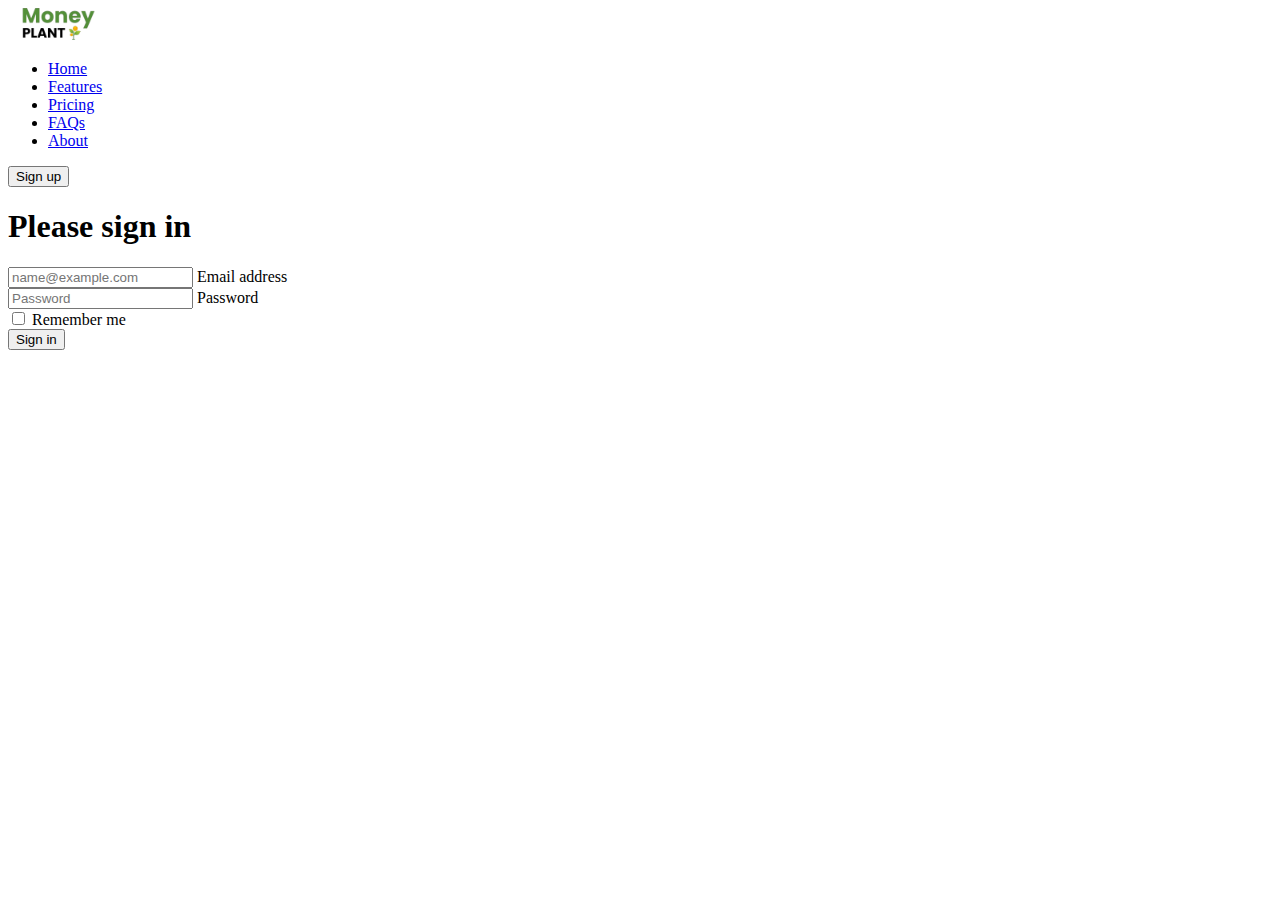
==== pages/login.html @ ee9e8276 "login.html changes done" ====
<!DOCTYPE html>
<html lang="en">
<head>
    <meta charset="UTF-8">
    <meta name="viewport" content="width=device-width, initial-scale=1.0">
    <title>Sign in</title>
    <link href="https://cdn.jsdelivr.net/npm/bootstrap@5.3.2/dist/css/bootstrap.min.css" rel="stylesheet"
        integrity="sha384-T3c6CoIi6uLrA9TneNEoa7RxnatzjcDSCmG1MXxSR1GAsXEV/Dwwykc2MPK8M2HN" crossorigin="anonymous">
    <link rel="stylesheet" href="../styles/login.css">
</head>
<body>
    <!-- Nav-Bar -->
    <nav>
        <div class="container-fluid">
            <div
                class="d-flex flex-wrap align-items-center justify-content-center justify-content-md-between py-3 mb-4 border-bottom">
                <div class="col-md-3 mb-2 mb-md-0">
                    <a href="/" class="d-inline-flex link-body-emphasis text-decoration-none">
                        <img src="../assets/logo1.png" alt="Money Plant Logo" width="100" class="logo">
                    </a>
                </div>

                <ul class="nav col-12 col-md-auto mb-2 justify-content-center mb-md-0">
                    <li><a href="#" class="nav-link px-2 link-secondary">Home</a></li>
                    <li><a href="#" class="nav-link px-2">Features</a></li>
                    <li><a href="#" class="nav-link px-2">Pricing</a></li>
                    <li><a href="#" class="nav-link px-2">FAQs</a></li>
                    <li><a href="#" class="nav-link px-2">About</a></li>
                </ul>

                <div class="col-md-3 text-end">
                    <button type="button" class="btn btn-primary">Sign up</button>
                </div>
            </div>
        </div>
    </nav>
    
    <main class="form-signin w-100 m-auto">
        <form>
          <h1 class="h3 mb-3 fw-normal">Please sign in</h1>
      
          <div class="form-floating">
            <input type="email" class="form-control" id="floatingInput" placeholder="name@example.com">
            <label for="floatingInput">Email address</label>
          </div>
          <div class="form-floating">
            <input type="password" class="form-control" id="floatingPassword" placeholder="Password">
            <label for="floatingPassword">Password</label>
          </div>
      
          <div class="form-check text-start my-3">
            <input class="form-check-input" type="checkbox" value="remember-me" id="flexCheckDefault">
            <label class="form-check-label" for="flexCheckDefault">
              Remember me
            </label>
          </div>
          <button class="btn btn-primary w-100 py-2" type="submit">Sign in</button>
        </form>
      </main>

</body>
</html>
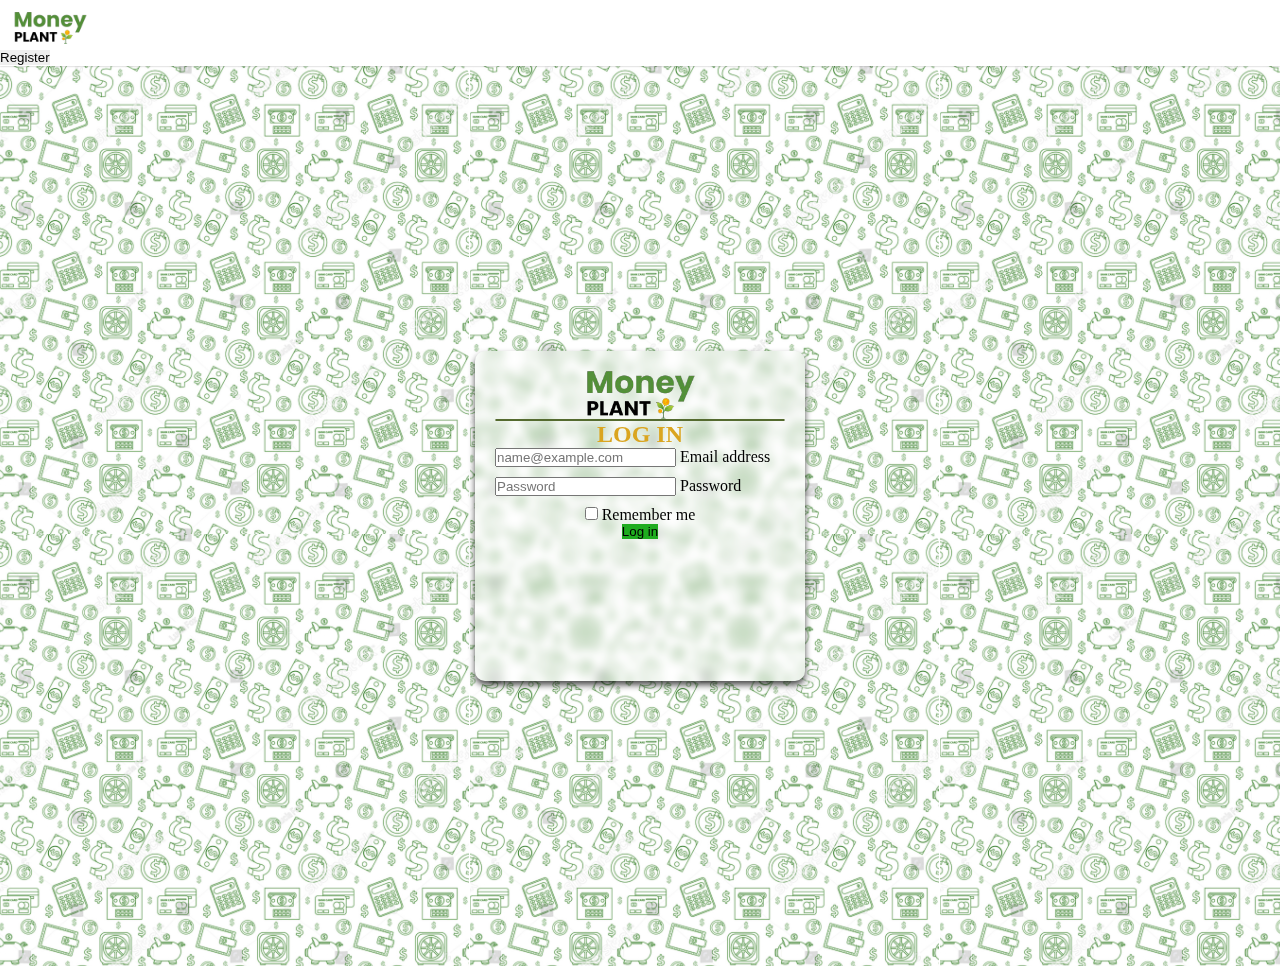
==== commit 35d2f6da: "Updated images and content" ====
--- a/pages/login.html
+++ b/pages/login.html
@@ -1,62 +1,77 @@
 <!DOCTYPE html>
 <html lang="en">
+
 <head>
-    <meta charset="UTF-8">
-    <meta name="viewport" content="width=device-width, initial-scale=1.0">
-    <title>Sign in</title>
-    <link href="https://cdn.jsdelivr.net/npm/bootstrap@5.3.2/dist/css/bootstrap.min.css" rel="stylesheet"
-        integrity="sha384-T3c6CoIi6uLrA9TneNEoa7RxnatzjcDSCmG1MXxSR1GAsXEV/Dwwykc2MPK8M2HN" crossorigin="anonymous">
-    <link rel="stylesheet" href="../styles/login.css">
+  <meta charset="UTF-8">
+  <meta name="viewport" content="width=device-width, initial-scale=1.0">
+  <title>Sign in</title>
+  <link href="https://cdn.jsdelivr.net/npm/bootstrap@5.3.2/dist/css/bootstrap.min.css" rel="stylesheet"
+    integrity="sha384-T3c6CoIi6uLrA9TneNEoa7RxnatzjcDSCmG1MXxSR1GAsXEV/Dwwykc2MPK8M2HN" crossorigin="anonymous">
+  <link rel="stylesheet" href="../styles/login.css">
 </head>
+
 <body>
-    <!-- Nav-Bar -->
-    <nav>
-        <div class="container-fluid">
-            <div
-                class="d-flex flex-wrap align-items-center justify-content-center justify-content-md-between py-3 mb-4 border-bottom">
-                <div class="col-md-3 mb-2 mb-md-0">
-                    <a href="/" class="d-inline-flex link-body-emphasis text-decoration-none">
-                        <img src="../assets/logo1.png" alt="Money Plant Logo" width="100" class="logo">
-                    </a>
-                </div>
+  <!-- Nav-Bar -->
+  <nav class="navbar-expand-lg fixed-top">
+    <div class="container">
+      <div
+        class="d-flex flex-wrap align-items-center justify-content-between justify-content-md-between py-3 border-bottom">
+        <div class="logo-div">
+          <a href="/" class="d-inline-flex link-body-emphasis text-decoration-none navbar-brand">
+            <img src="../assets/logo1.png" alt="Money Plant Logo" width="100" class="logo">
+          </a>
+        </div>
 
-                <ul class="nav col-12 col-md-auto mb-2 justify-content-center mb-md-0">
-                    <li><a href="#" class="nav-link px-2 link-secondary">Home</a></li>
-                    <li><a href="#" class="nav-link px-2">Features</a></li>
-                    <li><a href="#" class="nav-link px-2">Pricing</a></li>
-                    <li><a href="#" class="nav-link px-2">FAQs</a></li>
-                    <li><a href="#" class="nav-link px-2">About</a></li>
-                </ul>
+        <!-- <button class="navbar-toggler collapsed" type="button" data-bs-toggle="collapse"
+          data-bs-target="#navbarCollapse" aria-controls="navbarCollapse" aria-expanded="false"
+          aria-label="Toggle navigation">
+          <i class="fa-solid fa-bars" style="color: #96b43b; font-size: 24px;"></i>
+        </button> -->
 
-                <div class="col-md-3 text-end">
-                    <button type="button" class="btn btn-primary">Sign up</button>
-                </div>
-            </div>
+        <!-- <div class="collapse navbar-collapse justify-content-between" id="navbarCollapse">
+          <ul class="navbar-nav ">
+            <li class="nav-item"><a href="#" class="nav-link active px-2">Home</a></li>
+            <li class="nav-item"><a href="#" class="nav-link px-2">Features</a></li>
+            <li class="nav-item"><a href="#" class="nav-link px-2">About</a></li>
+            <li class="nav-item"><a href="#" class="nav-link px-2">FAQs</a></li>
+          </ul>
+        </div> -->
+
+        <div class="col-md-3 text-end">
+          <!-- <button type="button" class="btn btn-success me-2">Login</button> -->
+          <button type="button" class="btn btn-warning">Register</button>
         </div>
-    </nav>
-    
-    <main class="form-signin w-100 m-auto">
-        <form>
-          <h1 class="h3 mb-3 fw-normal">Please sign in</h1>
-      
-          <div class="form-floating">
-            <input type="email" class="form-control" id="floatingInput" placeholder="name@example.com">
-            <label for="floatingInput">Email address</label>
-          </div>
-          <div class="form-floating">
-            <input type="password" class="form-control" id="floatingPassword" placeholder="Password">
-            <label for="floatingPassword">Password</label>
-          </div>
-      
-          <div class="form-check text-start my-3">
-            <input class="form-check-input" type="checkbox" value="remember-me" id="flexCheckDefault">
-            <label class="form-check-label" for="flexCheckDefault">
-              Remember me
-            </label>
-          </div>
-          <button class="btn btn-primary w-100 py-2" type="submit">Sign in</button>
-        </form>
-      </main>
+
+      </div>
+    </div>
+  </nav>
+
+
+  <main class="form-signin w-100">
+    <form>
+      <img src="../assets/logo1.png" alt="logo" class="form-logo">
+      <hr class="hr">
+      <h2 class="text-center mb-3">LOG IN</h2>
+
+      <div class="form-floating">
+        <input type="email" class="form-control" id="floatingInput" placeholder="name@example.com">
+        <label for="floatingInput">Email address</label>
+      </div>
+      <div class="form-floating">
+        <input type="password" class="form-control" id="floatingPassword" placeholder="Password">
+        <label for="floatingPassword">Password</label>
+      </div>
+
+      <div class="form-check text-start my-3">
+        <input class="form-check-input" type="checkbox" value="remember-me" id="flexCheckDefault">
+        <label class="form-check-label" for="flexCheckDefault">
+          Remember me
+        </label>
+      </div>
+      <button class="btn btn-success w-100 py-2" type="submit">Log in</button>
+    </form>
+  </main>
 
 </body>
+
 </html>--- a/styles/login.css
+++ b/styles/login.css
@@ -0,0 +1,81 @@
+* {
+    padding: 0;
+    margin: 0;
+    box-sizing: border-box;
+}
+
+button {
+    border: none !important;
+    font-weight: 500 !important;
+}
+
+/* Navbar */
+
+nav {
+    background-color: rgba(255, 255, 255, 0.4);
+    backdrop-filter: blur(10px);
+    box-shadow: 0px 0px 2px rgba(0, 0, 0, 0.3);
+}
+
+.logo {
+    padding-top: 12px !important;
+}
+
+.nav-link {
+    color: darkslategrey !important;
+    font-weight: 600 !important;
+}
+
+.nav-link:hover {
+    color: #ffc107 !important;
+}
+
+.active {
+    color: goldenrod !important;
+}
+
+main {
+    /* padding: 1rem; */
+    display: flex;
+    justify-content: center;
+    align-items: center;
+    height: 100vh;
+    background-image: url(../assets/Screenshot\ 2023-10-25\ 072828.png);
+}
+
+form {
+    padding: 20px;
+    min-width: 330px;
+    min-height: 330px;
+    background: rgba(255, 255, 255, 0.2);
+    border-radius: 10px;
+    backdrop-filter: blur(5px);
+    box-shadow: 0 4px 6px rgba(0, 0, 0, 0.7);
+    display: flex;
+    flex-direction: column;
+    align-items: center;
+}
+
+.form-logo {
+    width: 150px;
+}
+
+form .hr {
+    width: 100%;
+    border: 1px solid darkolivegreen;
+    border-radius: 10px;
+    opacity: 1;
+}
+
+form h2 {
+    color: goldenrod;
+}
+
+.form-floating {
+    margin-bottom: 10px;
+    width: 100%;
+}
+
+.btn-success {
+    background-color: rgb(31, 172, 31);
+}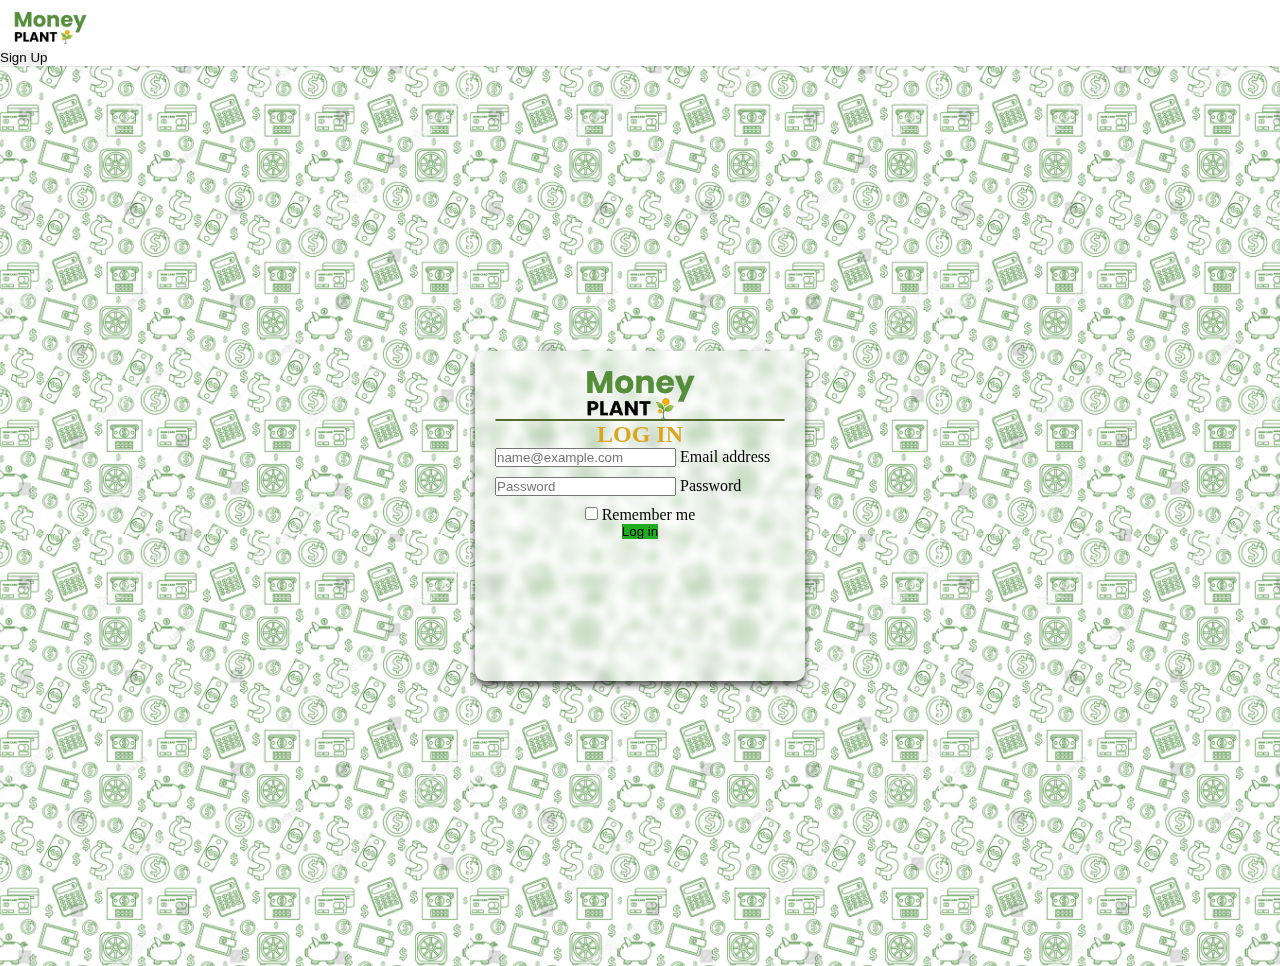
==== commit 5db6246e: "added favicons" ====
--- a/pages/login.html
+++ b/pages/login.html
@@ -5,6 +5,10 @@
   <meta charset="UTF-8">
   <meta name="viewport" content="width=device-width, initial-scale=1.0">
   <title>Sign in</title>
+  <link rel="apple-touch-icon" sizes="180x180" href="/apple-touch-icon.png">
+  <link rel="icon" type="image/png" sizes="32x32" href="/favicon-32x32.png">
+  <link rel="icon" type="image/png" sizes="16x16" href="/favicon-16x16.png">
+  <link rel="manifest" href="/site.webmanifest">
   <link href="https://cdn.jsdelivr.net/npm/bootstrap@5.3.2/dist/css/bootstrap.min.css" rel="stylesheet"
     integrity="sha384-T3c6CoIi6uLrA9TneNEoa7RxnatzjcDSCmG1MXxSR1GAsXEV/Dwwykc2MPK8M2HN" crossorigin="anonymous">
   <link rel="stylesheet" href="../styles/login.css">
@@ -39,7 +43,7 @@
 
         <div class="col-md-3 text-end">
           <!-- <button type="button" class="btn btn-success me-2">Login</button> -->
-          <button type="button" class="btn btn-warning">Register</button>
+          <button type="button" class="btn btn-warning">Sign Up</button>
         </div>
 
       </div>
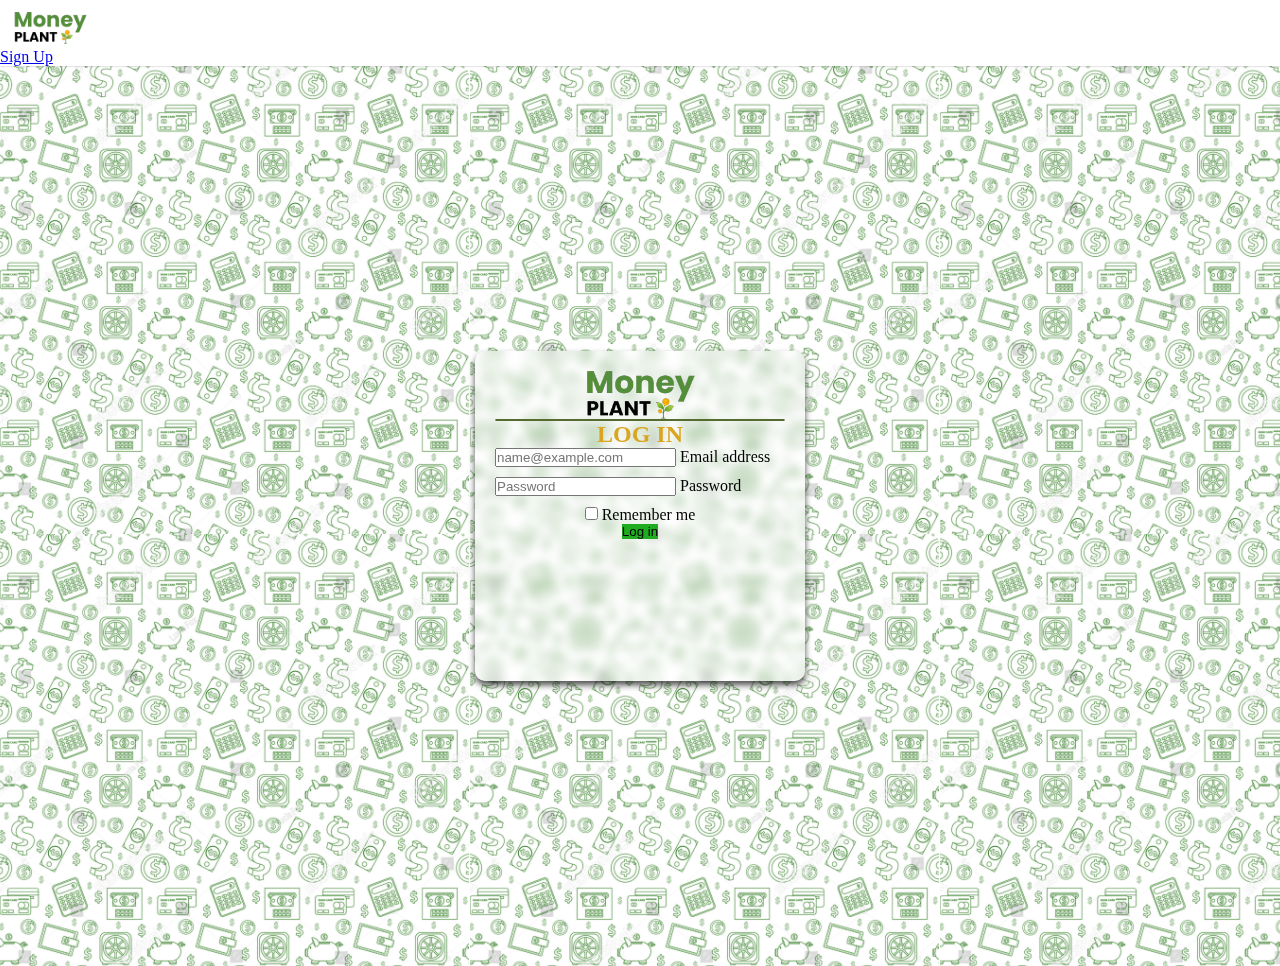
==== commit d0cfb1d0: "updated links on reg and login pages" ====
--- a/pages/login.html
+++ b/pages/login.html
@@ -42,8 +42,8 @@
         </div> -->
 
         <div class="col-md-3 text-end">
-          <!-- <button type="button" class="btn btn-success me-2">Login</button> -->
-          <button type="button" class="btn btn-warning">Sign Up</button>
+          <!-- <a href="./login.html" type="button" class="btn btn-success me-2">Login</a> -->
+          <a href="./register.html" type="button" class="btn btn-warning">Sign Up</a>
         </div>
 
       </div>
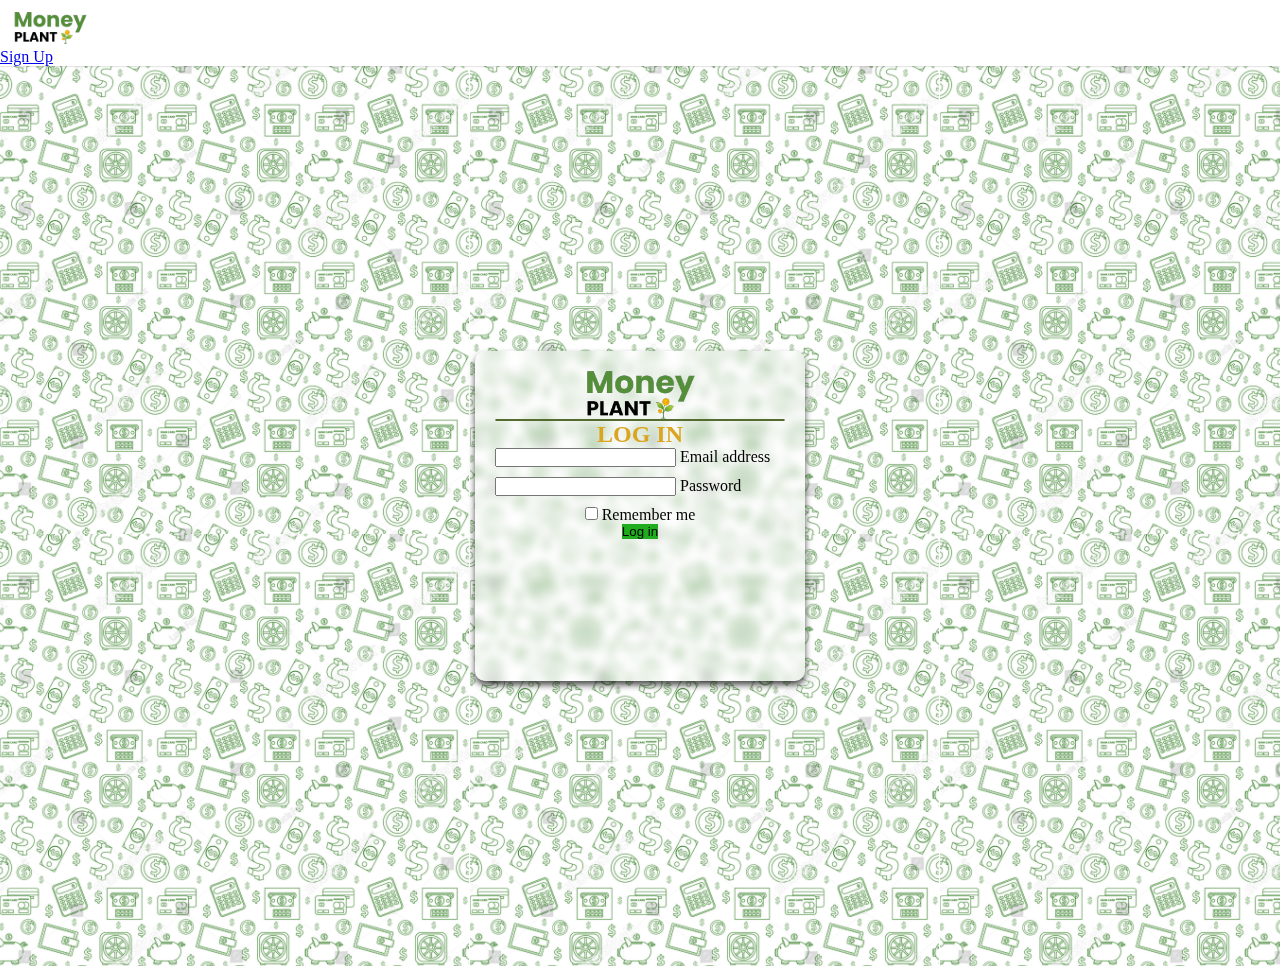
==== commit ec17aba5: "Update login form placeholders" ====
--- a/pages/login.html
+++ b/pages/login.html
@@ -21,7 +21,7 @@
       <div
         class="d-flex flex-wrap align-items-center justify-content-between justify-content-md-between py-3 border-bottom">
         <div class="logo-div">
-          <a href="/" class="d-inline-flex link-body-emphasis text-decoration-none navbar-brand">
+          <a href="/index.html" class="d-inline-flex link-body-emphasis text-decoration-none navbar-brand">
             <img src="../assets/logo1.png" alt="Money Plant Logo" width="100" class="logo">
           </a>
         </div>
@@ -58,11 +58,11 @@
       <h2 class="text-center mb-3">LOG IN</h2>
 
       <div class="form-floating">
-        <input type="email" class="form-control" id="floatingInput" placeholder="name@example.com">
+        <input type="email" class="form-control" id="floatingInput" placeholder="">
         <label for="floatingInput">Email address</label>
       </div>
       <div class="form-floating">
-        <input type="password" class="form-control" id="floatingPassword" placeholder="Password">
+        <input type="password" class="form-control" id="floatingPassword" placeholder="">
         <label for="floatingPassword">Password</label>
       </div>
 
